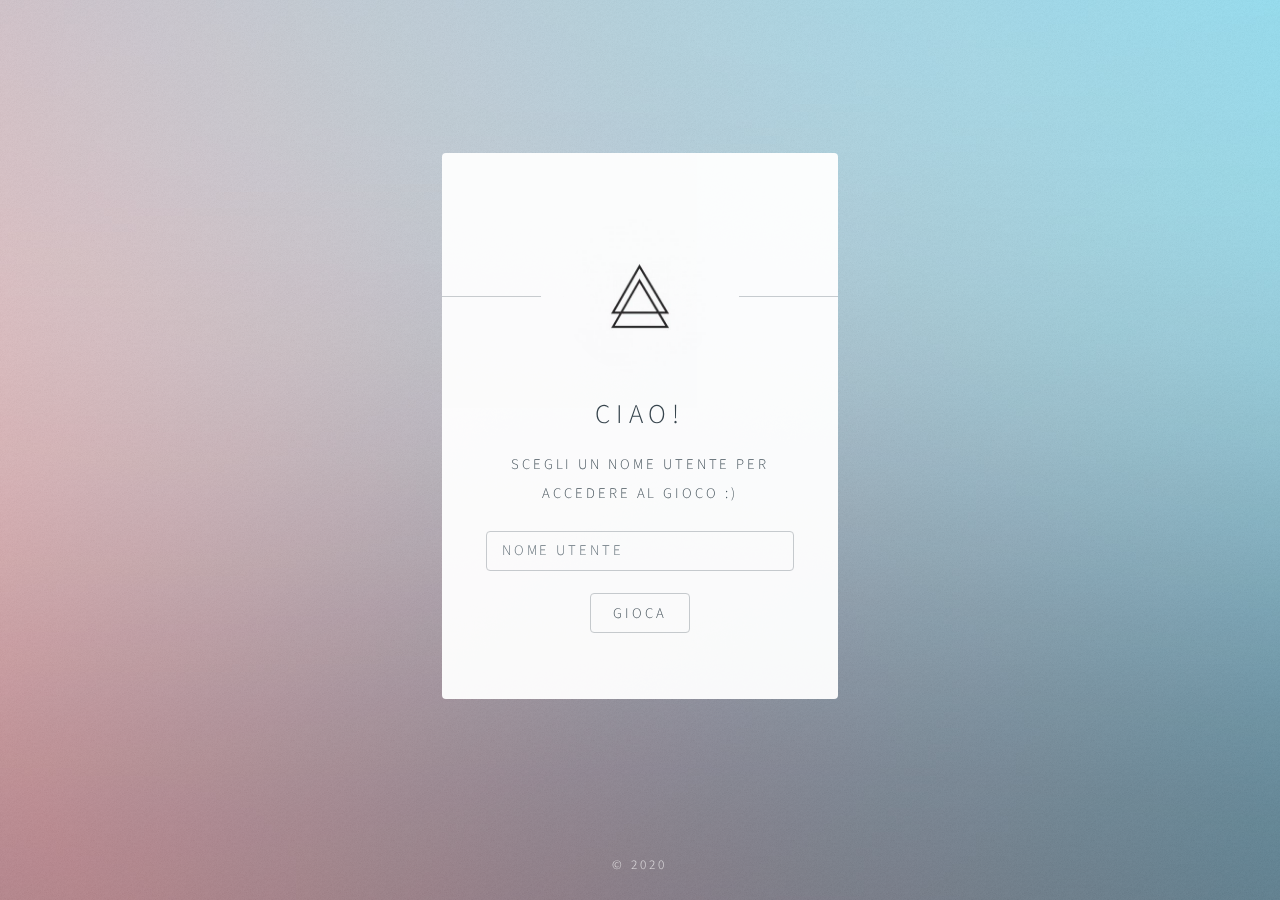
==== frontend/login/index.html @ 4798c411 "Aggiunto login in ./login, manca da inserire l'indirizzo del server. Per ragioni di test il login no" ====
<!DOCTYPE HTML>
<!--
	Identity by HTML5 UP
	html5up.net | @ajlkn
	Free for personal and commercial use under the CCA 3.0 license (html5up.net/license)
-->
<html>
	<head>
		<title>Accedi</title>
		<meta charset="utf-8" />
		<meta name="viewport" content="width=device-width, initial-scale=1, user-scalable=no" />
		<link rel="stylesheet" href="assets/css/main.css" />
		<noscript><link rel="stylesheet" href="assets/css/noscript.css" /></noscript>
	</head>
	<body class="is-preload">

		<!-- Wrapper -->
			<div id="wrapper">

				<!-- Main -->
					<section id="main">
						<header>
							<span class="avatar"><img src="images/avatar.jpg" width="50%" alt="" /></span>
							<h1 id="messageTitle">Ciao!</h1>
							<p id="messageBox">Scegli un nome utente per accedere al gioco :)</p>
						</header>
						<form method="post" action="#">
							<div class="fields">
								<div class="field">
									<input type="text" name="name" id="name" placeholder="Nome utente" />
								</div>
                            </div>
							<ul class="actions special">
								<li><a id="play" class="button">GIOCA</a></li>
							</ul>
						</form>
					</section>

				<!-- Footer -->
					<footer id="footer">
						<ul class="copyright">
							<li>&copy; 2020</li><li></li>
						</ul>
					</footer>

			</div>

		<!-- Scripts -->
			<script>
				if ('addEventListener' in window) {
					window.addEventListener('load', function() { document.body.className = document.body.className.replace(/\bis-preload\b/, ''); });
					document.body.className += (navigator.userAgent.match(/(MSIE|rv:11\.0)/) ? ' is-ie' : '');
				}
			</script>
            <script async src="https://cdnjs.cloudflare.com/ajax/libs/jquery/3.4.1/jquery.min.js"></script>
            <script async>
                $(document).ready(function(){
                    //da cambiare quando va hostato
                    var serverAddr = "127.0.0.1:8080";
                    
                    $("#play").click(function(){
                        var username = $("#name").val();
                        $.post(serverAddr + "/start", {uname: username}, function(result){
                            if(result == "false"){
                                var cT = $("#messageTitle").html();
                                var cM = $("messageBox").html();
                                $("#messageTitle").html("ERRORE!");
                                $("#messageBox").html("Il nome utente scelto sembra non essere disponibile, provane un altro...");
                                $("#messageTitle").css("color", "red");
                                var int = setTimeout(function(){
                                    $("#messageTitle").html(cT);
                                    $("#messageBox").html(cM);
                                    $("#messageTitle").css("color", "#000");
                                }, 3000);
                            }else{
                                window.location.href="../";
                            }
                        });
                    });
                });
            </script>
	</body>
</html>
---- frontend/login/assets/css/main.css ----
@import url(fontawesome-all.min.css);
@import url("https://fonts.googleapis.com/css?family=Source+Sans+Pro:300");

/*
	Identity by HTML5 UP
	html5up.net | @ajlkn
	Free for personal and commercial use under the CCA 3.0 license (html5up.net/license)
*/

/* Icon (alt) */

	html, body, div, span, applet, object,
	iframe, h1, h2, h3, h4, h5, h6, p, blockquote,
	pre, a, abbr, acronym, address, big, cite,
	code, del, dfn, em, img, ins, kbd, q, s, samp,
	small, strike, strong, sub, sup, tt, var, b,
	u, i, center, dl, dt, dd, ol, ul, li, fieldset,
	form, label, legend, table, caption, tbody,
	tfoot, thead, tr, th, td, article, aside,
	canvas, details, embed, figure, figcaption,
	footer, header, hgroup, menu, nav, output, ruby,
	section, summary, time, mark, audio, video {
		margin: 0;
		padding: 0;
		border: 0;
		font-size: 100%;
		font: inherit;
		vertical-align: baseline;
	}

	article, aside, details, figcaption, figure,
	footer, header, hgroup, menu, nav, section {
		display: block;
	}

	body {
		line-height: 1;
	}

	ol, ul {
		list-style: none;
	}

	blockquote, q {
		quotes: none;
	}

		blockquote:before, blockquote:after, q:before, q:after {
			content: '';
			content: none;
		}

	table {
		border-collapse: collapse;
		border-spacing: 0;
	}

	body {
		-webkit-text-size-adjust: none;
	}

	mark {
		background-color: transparent;
		color: inherit;
	}

	input::-moz-focus-inner {
		border: 0;
		padding: 0;
	}

	input, select, textarea {
		-moz-appearance: none;
		-webkit-appearance: none;
		-ms-appearance: none;
		appearance: none;
	}

/* Basic */

	@media screen and (max-width: 480px) {

		html, body {
			min-width: 320px;
		}

	}

	html {
		box-sizing: border-box;
	}

	*, *:before, *:after {
		box-sizing: inherit;
	}

	body.is-preload *, body.is-preload *:before, body.is-preload *:after {
		-moz-animation: none !important;
		-webkit-animation: none !important;
		-ms-animation: none !important;
		animation: none !important;
		-moz-transition: none !important;
		-webkit-transition: none !important;
		-ms-transition: none !important;
		transition: none !important;
	}

	html {
		height: 100%;
	}

	body {
		height: 100%;
		background-color: #ffffff;
		background-image: url("images/overlay.png"), -moz-linear-gradient(60deg, rgba(255, 165, 150, 0.5) 5%, rgba(0, 228, 255, 0.35)), url("../../images/bg.jpg");
		background-image: url("images/overlay.png"), -webkit-linear-gradient(60deg, rgba(255, 165, 150, 0.5) 5%, rgba(0, 228, 255, 0.35)), url("../../images/bg.jpg");
		background-image: url("images/overlay.png"), -ms-linear-gradient(60deg, rgba(255, 165, 150, 0.5) 5%, rgba(0, 228, 255, 0.35)), url("../../images/bg.jpg");
		background-image: url("images/overlay.png"), linear-gradient(60deg, rgba(255, 165, 150, 0.5) 5%, rgba(0, 228, 255, 0.35)), url("../../images/bg.jpg");
		background-repeat: repeat,			no-repeat,			no-repeat;
		background-size: 100px 100px, cover,				cover;
		background-position: top left,		center center,		bottom center;
		background-attachment: fixed,			fixed,				fixed;
	}

		body:after {
			content: '';
			display: block;
			position: fixed;
			top: 0;
			left: 0;
			width: 100%;
			height: inherit;
			opacity: 0;
			z-index: 1;
			background-color: #ffffff;
			background-image: url("images/overlay.png"), -moz-linear-gradient(60deg, rgba(255, 165, 150, 0.5) 5%, rgba(0, 228, 255, 0.35));
			background-image: url("images/overlay.png"), -webkit-linear-gradient(60deg, rgba(255, 165, 150, 0.5) 5%, rgba(0, 228, 255, 0.35));
			background-image: url("images/overlay.png"), -ms-linear-gradient(60deg, rgba(255, 165, 150, 0.5) 5%, rgba(0, 228, 255, 0.35));
			background-image: url("images/overlay.png"), linear-gradient(60deg, rgba(255, 165, 150, 0.5) 5%, rgba(0, 228, 255, 0.35));
			background-repeat: repeat,			no-repeat;
			background-size: 100px 100px, cover;
			background-position: top left,		center center;
			-moz-transition: opacity 1.75s ease-out;
			-webkit-transition: opacity 1.75s ease-out;
			-ms-transition: opacity 1.75s ease-out;
			transition: opacity 1.75s ease-out;
		}

		body.is-preload:after {
			opacity: 1;
		}

/* Type */

	body, input, select, textarea {
		color: #414f57;
		font-family: "Source Sans Pro", Helvetica, sans-serif;
		font-size: 14pt;
		font-weight: 300;
		line-height: 2;
		letter-spacing: 0.2em;
		text-transform: uppercase;
	}

		@media screen and (max-width: 1680px) {

			body, input, select, textarea {
				font-size: 11pt;
			}

		}

		@media screen and (max-width: 480px) {

			body, input, select, textarea {
				font-size: 10pt;
				line-height: 1.75;
			}

		}

	a {
		-moz-transition: color 0.2s ease, border-color 0.2s ease;
		-webkit-transition: color 0.2s ease, border-color 0.2s ease;
		-ms-transition: color 0.2s ease, border-color 0.2s ease;
		transition: color 0.2s ease, border-color 0.2s ease;
		color: inherit;
		text-decoration: none;
	}

		a:before {
			-moz-transition: color 0.2s ease, text-shadow 0.2s ease;
			-webkit-transition: color 0.2s ease, text-shadow 0.2s ease;
			-ms-transition: color 0.2s ease, text-shadow 0.2s ease;
			transition: color 0.2s ease, text-shadow 0.2s ease;
		}

		a:hover {
			color: #ff7496;
		}

	strong, b {
		color: #313f47;
	}

	em, i {
		font-style: italic;
	}

	p {
		margin: 0 0 1.5em 0;
	}

	h1, h2, h3, h4, h5, h6 {
		color: #313f47;
		line-height: 1.5;
		margin: 0 0 0.75em 0;
	}

		h1 a, h2 a, h3 a, h4 a, h5 a, h6 a {
			color: inherit;
			text-decoration: none;
		}

	h1 {
		font-size: 1.85em;
		letter-spacing: 0.22em;
		margin: 0 0 0.525em 0;
	}

	h2 {
		font-size: 1.25em;
	}

	h3 {
		font-size: 1em;
	}

	h4 {
		font-size: 1em;
	}

	h5 {
		font-size: 1em;
	}

	h6 {
		font-size: 1em;
	}

	@media screen and (max-width: 480px) {

		h1 {
			font-size: 1.65em;
		}

	}

	sub {
		font-size: 0.8em;
		position: relative;
		top: 0.5em;
	}

	sup {
		font-size: 0.8em;
		position: relative;
		top: -0.5em;
	}

	hr {
		border: 0;
		border-bottom: solid 1px #c8cccf;
		margin: 3em 0;
	}

/* Form */

	form {
		margin: 0 0 1.5em 0;
	}

		form > :last-child {
			margin-bottom: 0;
		}

		form > .fields {
			display: -moz-flex;
			display: -webkit-flex;
			display: -ms-flex;
			display: flex;
			-moz-flex-wrap: wrap;
			-webkit-flex-wrap: wrap;
			-ms-flex-wrap: wrap;
			flex-wrap: wrap;
			width: calc(100% + 2.25em);
			margin: -1.125em 0 1.5em -1.125em;
		}

			form > .fields > .field {
				-moz-flex-grow: 0;
				-webkit-flex-grow: 0;
				-ms-flex-grow: 0;
				flex-grow: 0;
				-moz-flex-shrink: 0;
				-webkit-flex-shrink: 0;
				-ms-flex-shrink: 0;
				flex-shrink: 0;
				padding: 1.125em 0 0 1.125em;
				width: calc(100% - 1.125em);
			}

				form > .fields > .field.half {
					width: calc(50% - 0.5625em);
				}

				form > .fields > .field.third {
					width: calc(100%/3 - 0.375em);
				}

				form > .fields > .field.quarter {
					width: calc(25% - 0.28125em);
				}

		@media screen and (max-width: 480px) {

			form > .fields {
				width: calc(100% + 2.25em);
				margin: -1.125em 0 1.5em -1.125em;
			}

				form > .fields > .field {
					padding: 1.125em 0 0 1.125em;
					width: calc(100% - 1.125em);
				}

					form > .fields > .field.half {
						width: calc(100% - 1.125em);
					}

					form > .fields > .field.third {
						width: calc(100% - 1.125em);
					}

					form > .fields > .field.quarter {
						width: calc(100% - 1.125em);
					}

		}

	label {
		color: #313f47;
		display: block;
		font-size: 0.9em;
		margin: 0 0 0.75em 0;
	}

	input[type="text"],
	input[type="password"],
	input[type="email"],
	input[type="tel"],
	select,
	textarea {
		-moz-appearance: none;
		-webkit-appearance: none;
		-ms-appearance: none;
		appearance: none;
		border-radius: 4px;
		border: solid 1px #c8cccf;
		color: inherit;
		display: block;
		outline: 0;
		padding: 0 1em;
		text-decoration: none;
		width: 100%;
	}

		input[type="text"]:invalid,
		input[type="password"]:invalid,
		input[type="email"]:invalid,
		input[type="tel"]:invalid,
		select:invalid,
		textarea:invalid {
			box-shadow: none;
		}

		input[type="text"]:focus,
		input[type="password"]:focus,
		input[type="email"]:focus,
		input[type="tel"]:focus,
		select:focus,
		textarea:focus {
			border-color: #ff7496;
		}

	select {
		background-image: url("data:image/svg+xml;charset=utf8,%3Csvg xmlns='http://www.w3.org/2000/svg' width='40' height='40' preserveAspectRatio='none' viewBox='0 0 40 40'%3E%3Cpath d='M9.4,12.3l10.4,10.4l10.4-10.4c0.2-0.2,0.5-0.4,0.9-0.4c0.3,0,0.6,0.1,0.9,0.4l3.3,3.3c0.2,0.2,0.4,0.5,0.4,0.9 c0,0.4-0.1,0.6-0.4,0.9L20.7,31.9c-0.2,0.2-0.5,0.4-0.9,0.4c-0.3,0-0.6-0.1-0.9-0.4L4.3,17.3c-0.2-0.2-0.4-0.5-0.4-0.9 c0-0.4,0.1-0.6,0.4-0.9l3.3-3.3c0.2-0.2,0.5-0.4,0.9-0.4S9.1,12.1,9.4,12.3z' fill='%23c8cccf' /%3E%3C/svg%3E");
		background-size: 1.25rem;
		background-repeat: no-repeat;
		background-position: calc(100% - 1rem) center;
		height: 2.75em;
		padding-right: 2.75em;
		text-overflow: ellipsis;
	}

		select option {
			color: #313f47;
			background: #ffffff;
		}

		select:focus::-ms-value {
			background-color: transparent;
		}

		select::-ms-expand {
			display: none;
		}

	input[type="text"],
	input[type="password"],
	input[type="email"],
	select {
		height: 2.75em;
	}

	textarea {
		padding: 0.75em 1em;
	}

	input[type="checkbox"],
	input[type="radio"] {
		-moz-appearance: none;
		-webkit-appearance: none;
		-ms-appearance: none;
		appearance: none;
		display: block;
		float: left;
		margin-right: -2em;
		opacity: 0;
		width: 1em;
		z-index: -1;
	}

		input[type="checkbox"] + label,
		input[type="radio"] + label {
			text-decoration: none;
			color: #414f57;
			cursor: pointer;
			display: inline-block;
			font-size: 1em;
			font-weight: 300;
			padding-left: 2.4em;
			padding-right: 0.75em;
			position: relative;
		}

			input[type="checkbox"] + label:before,
			input[type="radio"] + label:before {
				-moz-osx-font-smoothing: grayscale;
				-webkit-font-smoothing: antialiased;
				display: inline-block;
				font-style: normal;
				font-variant: normal;
				text-rendering: auto;
				line-height: 1;
				text-transform: none !important;
				font-family: 'Font Awesome 5 Free';
				font-weight: 900;
			}

			input[type="checkbox"] + label:before,
			input[type="radio"] + label:before {
				border-radius: 4px;
				border: solid 1px #c8cccf;
				content: '';
				display: inline-block;
				font-size: 0.8em;
				height: 2.0625em;
				left: 0;
				line-height: 2.0625em;
				position: absolute;
				text-align: center;
				top: 0.15em;
				width: 2.0625em;
			}

		input[type="checkbox"]:checked + label:before,
		input[type="radio"]:checked + label:before {
			color: #ff7496;
			content: '\f00c';
		}

		input[type="checkbox"]:focus + label:before,
		input[type="radio"]:focus + label:before {
			border-color: #ff7496;
		}

	input[type="checkbox"] + label:before {
		border-radius: 4px;
	}

	input[type="radio"] + label:before {
		border-radius: 100%;
	}

	::-webkit-input-placeholder {
		color: #616f77 !important;
		opacity: 1.0;
	}

	:-moz-placeholder {
		color: #616f77 !important;
		opacity: 1.0;
	}

	::-moz-placeholder {
		color: #616f77 !important;
		opacity: 1.0;
	}

	:-ms-input-placeholder {
		color: #616f77 !important;
		opacity: 1.0;
	}

/* Icon */

	.icon {
		text-decoration: none;
		position: relative;
		border-bottom: none;
	}

		.icon:before {
			-moz-osx-font-smoothing: grayscale;
			-webkit-font-smoothing: antialiased;
			display: inline-block;
			font-style: normal;
			font-variant: normal;
			text-rendering: auto;
			line-height: 1;
			text-transform: none !important;
			font-family: 'Font Awesome 5 Free';
			font-weight: 400;
		}

		.icon > .label {
			display: none;
		}

		.icon:before {
			line-height: inherit;
		}

		.icon.solid:before {
			font-weight: 900;
		}

		.icon.brands:before {
			font-family: 'Font Awesome 5 Brands';
		}

/* List */

	ol {
		list-style: decimal;
		margin: 0 0 1.5em 0;
		padding-left: 1.25em;
	}

		ol li {
			padding-left: 0.25em;
		}

	ul {
		list-style: disc;
		margin: 0 0 1.5em 0;
		padding-left: 1em;
	}

		ul li {
			padding-left: 0.5em;
		}

		ul.alt {
			list-style: none;
			padding-left: 0;
		}

			ul.alt li {
				border-top: solid 1px #c8cccf;
				padding: 0.5em 0;
			}

				ul.alt li:first-child {
					border-top: 0;
					padding-top: 0;
				}

	dl {
		margin: 0 0 1.5em 0;
	}

		dl dt {
			display: block;
			margin: 0 0 0.75em 0;
		}

		dl dd {
			margin-left: 1.5em;
		}

/* Actions */

	ul.actions {
		display: -moz-flex;
		display: -webkit-flex;
		display: -ms-flex;
		display: flex;
		cursor: default;
		list-style: none;
		margin-left: -0.75em;
		padding-left: 0;
	}

		ul.actions li {
			padding: 0 0 0 0.75em;
			vertical-align: middle;
		}

		ul.actions.special {
			-moz-justify-content: center;
			-webkit-justify-content: center;
			-ms-justify-content: center;
			justify-content: center;
			width: 100%;
			margin-left: 0;
		}

			ul.actions.special li:first-child {
				padding-left: 0;
			}

		ul.actions.stacked {
			-moz-flex-direction: column;
			-webkit-flex-direction: column;
			-ms-flex-direction: column;
			flex-direction: column;
			margin-left: 0;
		}

			ul.actions.stacked li {
				padding: 0.975em 0 0 0;
			}

				ul.actions.stacked li:first-child {
					padding-top: 0;
				}

		ul.actions.fit {
			width: calc(100% + 0.75em);
		}

			ul.actions.fit li {
				-moz-flex-grow: 1;
				-webkit-flex-grow: 1;
				-ms-flex-grow: 1;
				flex-grow: 1;
				-moz-flex-shrink: 1;
				-webkit-flex-shrink: 1;
				-ms-flex-shrink: 1;
				flex-shrink: 1;
				width: 100%;
			}

				ul.actions.fit li > * {
					width: 100%;
				}

			ul.actions.fit.stacked {
				width: 100%;
			}

		@media screen and (max-width: 480px) {

			ul.actions:not(.fixed) {
				-moz-flex-direction: column;
				-webkit-flex-direction: column;
				-ms-flex-direction: column;
				flex-direction: column;
				margin-left: 0;
				width: 100% !important;
			}

				ul.actions:not(.fixed) li {
					-moz-flex-grow: 1;
					-webkit-flex-grow: 1;
					-ms-flex-grow: 1;
					flex-grow: 1;
					-moz-flex-shrink: 1;
					-webkit-flex-shrink: 1;
					-ms-flex-shrink: 1;
					flex-shrink: 1;
					padding: 0.75em 0 0 0;
					text-align: center;
					width: 100%;
				}

					ul.actions:not(.fixed) li > * {
						width: 100%;
					}

					ul.actions:not(.fixed) li:first-child {
						padding-top: 0;
					}

					ul.actions:not(.fixed) li input[type="submit"],
					ul.actions:not(.fixed) li input[type="reset"],
					ul.actions:not(.fixed) li input[type="button"],
					ul.actions:not(.fixed) li button,
					ul.actions:not(.fixed) li .button {
						width: 100%;
					}

						ul.actions:not(.fixed) li input[type="submit"].icon:before,
						ul.actions:not(.fixed) li input[type="reset"].icon:before,
						ul.actions:not(.fixed) li input[type="button"].icon:before,
						ul.actions:not(.fixed) li button.icon:before,
						ul.actions:not(.fixed) li .button.icon:before {
							margin-left: -0.5rem;
						}

		}

/* Icons */

	ul.icons {
		cursor: default;
		list-style: none;
		padding-left: 0;
		margin-top: -0.675em;
	}

		ul.icons li {
			display: inline-block;
			padding: 0.675em 0.5em;
		}

			ul.icons li a {
				text-decoration: none;
				position: relative;
				display: block;
				width: 3.75em;
				height: 3.75em;
				border-radius: 100%;
				border: solid 1px #c8cccf;
				line-height: 3.75em;
				overflow: hidden;
				text-align: center;
				text-indent: 3.75em;
				white-space: nowrap;
			}

				ul.icons li a:before {
					-moz-osx-font-smoothing: grayscale;
					-webkit-font-smoothing: antialiased;
					display: inline-block;
					font-style: normal;
					font-variant: normal;
					text-rendering: auto;
					line-height: 1;
					text-transform: none !important;
					font-family: 'Font Awesome 5 Free';
					font-weight: 400;
				}

				ul.icons li a:before {
					color: #ffffff;
					text-shadow: 1.25px 0px 0px #c8cccf, -1.25px 0px 0px #c8cccf, 0px 1.25px 0px #c8cccf, 0px -1.25px 0px #c8cccf;
				}

				ul.icons li a:hover:before {
					text-shadow: 1.25px 0px 0px #ff7496, -1.25px 0px 0px #ff7496, 0px 1.25px 0px #ff7496, 0px -1.25px 0px #ff7496;
				}

				ul.icons li a:before {
					position: absolute;
					top: 0;
					left: 0;
					width: inherit;
					height: inherit;
					font-size: 1.85rem;
					line-height: inherit;
					text-align: center;
					text-indent: 0;
				}

				ul.icons li a:hover {
					border-color: #ff7496;
				}

		@media screen and (max-width: 480px) {

			ul.icons li a:before {
				font-size: 1.5rem;
			}

		}

/* Button */

	input[type="submit"],
	input[type="reset"],
	input[type="button"],
	button,
	.button {
		-moz-appearance: none;
		-webkit-appearance: none;
		-ms-appearance: none;
		appearance: none;
		-moz-transition: background-color 0.2s ease-in-out, border-color 0.2s ease-in-out, color 0.2s ease-in-out;
		-webkit-transition: background-color 0.2s ease-in-out, border-color 0.2s ease-in-out, color 0.2s ease-in-out;
		-ms-transition: background-color 0.2s ease-in-out, border-color 0.2s ease-in-out, color 0.2s ease-in-out;
		transition: background-color 0.2s ease-in-out, border-color 0.2s ease-in-out, color 0.2s ease-in-out;
		display: inline-block;
		height: 2.75em;
		line-height: 2.75em;
		padding: 0 1.5em;
		background-color: transparent;
		border-radius: 4px;
		border: solid 1px #c8cccf;
		color: #414f57 !important;
		cursor: pointer;
		text-align: center;
		text-decoration: none;
		white-space: nowrap;
	}

		input[type="submit"]:hover,
		input[type="reset"]:hover,
		input[type="button"]:hover,
		button:hover,
		.button:hover {
			border-color: #ff7496;
			color: #ff7496 !important;
		}

		input[type="submit"].icon,
		input[type="reset"].icon,
		input[type="button"].icon,
		button.icon,
		.button.icon {
			padding-left: 1.35em;
		}

			input[type="submit"].icon:before,
			input[type="reset"].icon:before,
			input[type="button"].icon:before,
			button.icon:before,
			.button.icon:before {
				margin-right: 0.5em;
			}

		input[type="submit"].fit,
		input[type="reset"].fit,
		input[type="button"].fit,
		button.fit,
		.button.fit {
			width: 100%;
		}

		input[type="submit"].small,
		input[type="reset"].small,
		input[type="button"].small,
		button.small,
		.button.small {
			font-size: 0.8em;
		}

		input[type="submit"].large,
		input[type="reset"].large,
		input[type="button"].large,
		button.large,
		.button.large {
			font-size: 1.35em;
		}

		input[type="submit"].disabled, input[type="submit"]:disabled,
		input[type="reset"].disabled,
		input[type="reset"]:disabled,
		input[type="button"].disabled,
		input[type="button"]:disabled,
		button.disabled,
		button:disabled,
		.button.disabled,
		.button:disabled {
			pointer-events: none;
			opacity: 0.5;
		}

/* Main */

	#main {
		-moz-transform-origin: 50% 50%;
		-webkit-transform-origin: 50% 50%;
		-ms-transform-origin: 50% 50%;
		transform-origin: 50% 50%;
		-moz-transform: rotateX(0deg);
		-webkit-transform: rotateX(0deg);
		-ms-transform: rotateX(0deg);
		transform: rotateX(0deg);
		-moz-transition: opacity 1s ease, -moz-transform 1s ease;
		-webkit-transition: opacity 1s ease, -webkit-transform 1s ease;
		-ms-transition: opacity 1s ease, -ms-transform 1s ease;
		transition: opacity 1s ease, transform 1s ease;
		padding: 4.5em 3em 3em 3em ;
		background: #ffffff;
		border-radius: 4px;
		cursor: default;
		max-width: 100%;
		opacity: 0.95;
		position: relative;
		text-align: center;
		width: 27em;
	}

		#main .avatar {
			position: relative;
			display: block;
			margin-bottom: 1.5em;
		}

			#main .avatar img {
				display: block;
				margin: 0 auto;
				border-radius: 100%;
				box-shadow: 0 0 0 1.5em #ffffff;
			}

			#main .avatar:before {
				content: '';
				display: block;
				position: absolute;
				top: 50%;
				left: -3em;
				width: calc(100% + 6em);
				height: 1px;
				z-index: -1;
				background: #c8cccf;
			}

		@media screen and (max-width: 480px) {

			#main {
				padding: 4em 2em 2.5em 2em ;
				width: 100%;
			}

				#main .avatar:before {
					left: -2em;
					width: calc(100% + 4em);
				}

		}

		body.is-preload #main {
			-moz-transform: rotateX(15deg);
			-webkit-transform: rotateX(15deg);
			-ms-transform: rotateX(15deg);
			transform: rotateX(15deg);
			opacity: 0;
		}

/* Footer */

	#footer {
		-moz-align-self: -moz-flex-end;
		-webkit-align-self: -webkit-flex-end;
		-ms-align-self: -ms-flex-end;
		align-self: flex-end;
		width: 100%;
		padding: 1.5em 0 0 0;
		color: rgba(255, 255, 255, 0.75);
		cursor: default;
		text-align: center;
	}

		#footer .copyright {
			margin: 0;
			padding: 0;
			font-size: 0.9em;
			list-style: none;
		}

			#footer .copyright li {
				display: inline-block;
				margin: 0 0 0 0.45em;
				padding: 0 0 0 0.85em;
				border-left: solid 1px rgba(255, 255, 255, 0.5);
				line-height: 1;
			}

				#footer .copyright li:first-child {
					border-left: 0;
				}

/* Wrapper */

	#wrapper {
		display: -moz-flex;
		display: -webkit-flex;
		display: -ms-flex;
		display: flex;
		-moz-align-items: center;
		-webkit-align-items: center;
		-ms-align-items: center;
		align-items: center;
		-moz-justify-content: space-between;
		-webkit-justify-content: space-between;
		-ms-justify-content: space-between;
		justify-content: space-between;
		-moz-flex-direction: column;
		-webkit-flex-direction: column;
		-ms-flex-direction: column;
		flex-direction: column;
		-moz-perspective: 1000px;
		-webkit-perspective: 1000px;
		-ms-perspective: 1000px;
		perspective: 1000px;
		position: relative;
		min-height: 100%;
		padding: 1.5em;
		z-index: 2;
	}

		#wrapper > * {
			z-index: 1;
		}

		#wrapper:before {
			content: '';
			display: block;
		}

		@media screen and (max-width: 360px) {

			#wrapper {
				padding: 0.75em;
			}

		}

		body.is-ie #wrapper {
			height: 100%;
		}
---- frontend/login/assets/css/noscript.css ----
/*
	Identity by HTML5 UP
	html5up.net | @ajlkn
	Free for personal and commercial use under the CCA 3.0 license (html5up.net/license)
*/

/* Basic */

	body:after {
		display: none;
	}

/* Main */

	#main {
		-moz-transform: none !important;
		-webkit-transform: none !important;
		-ms-transform: none !important;
		transform: none !important;
		opacity: 1 !important;
	}
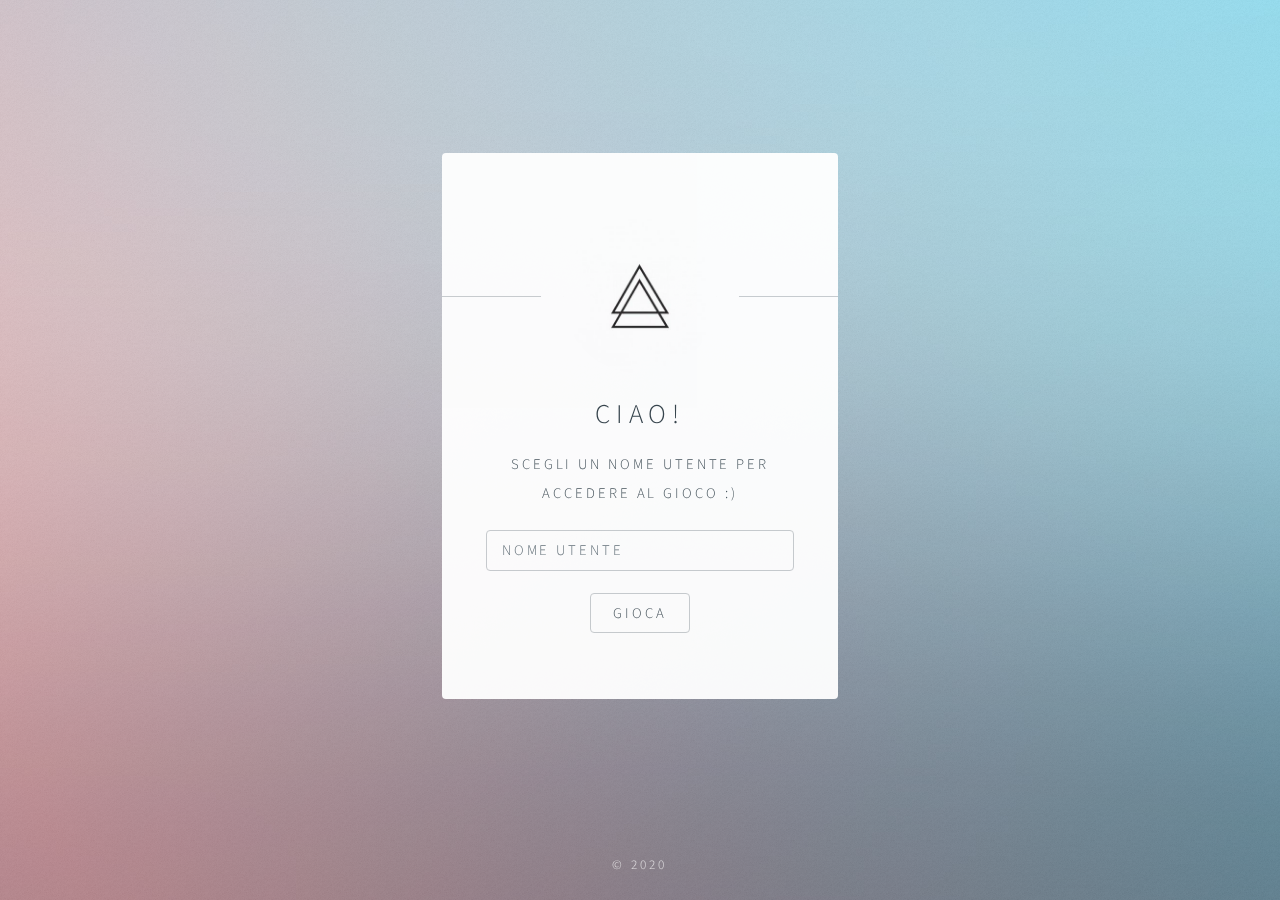
==== commit 3def1b46: "Bozza del server HTTP, modificato il file login/index.html perchè sul mio pc non carica l'ajax. Biso" ====
--- a/frontend/login/index.html
+++ b/frontend/login/index.html
@@ -11,6 +11,7 @@
 		<meta name="viewport" content="width=device-width, initial-scale=1, user-scalable=no" />
 		<link rel="stylesheet" href="assets/css/main.css" />
 		<noscript><link rel="stylesheet" href="assets/css/noscript.css" /></noscript>
+		<script async src="https://cdnjs.cloudflare.com/ajax/libs/jquery/3.4.1/jquery.min.js"></script>
 	</head>
 	<body class="is-preload">
 
@@ -56,8 +57,8 @@
             <script async>
                 $(document).ready(function(){
                     //da cambiare quando va hostato
-                    var serverAddr = "127.0.0.1:8080";
-                    
+                    var serverAddr = "http://localhost:8000";
+
                     $("#play").click(function(){
                         var username = $("#name").val();
                         $.post(serverAddr + "/start", {uname: username}, function(result){
@@ -80,4 +81,4 @@
                 });
             </script>
 	</body>
-</html>+</html>
